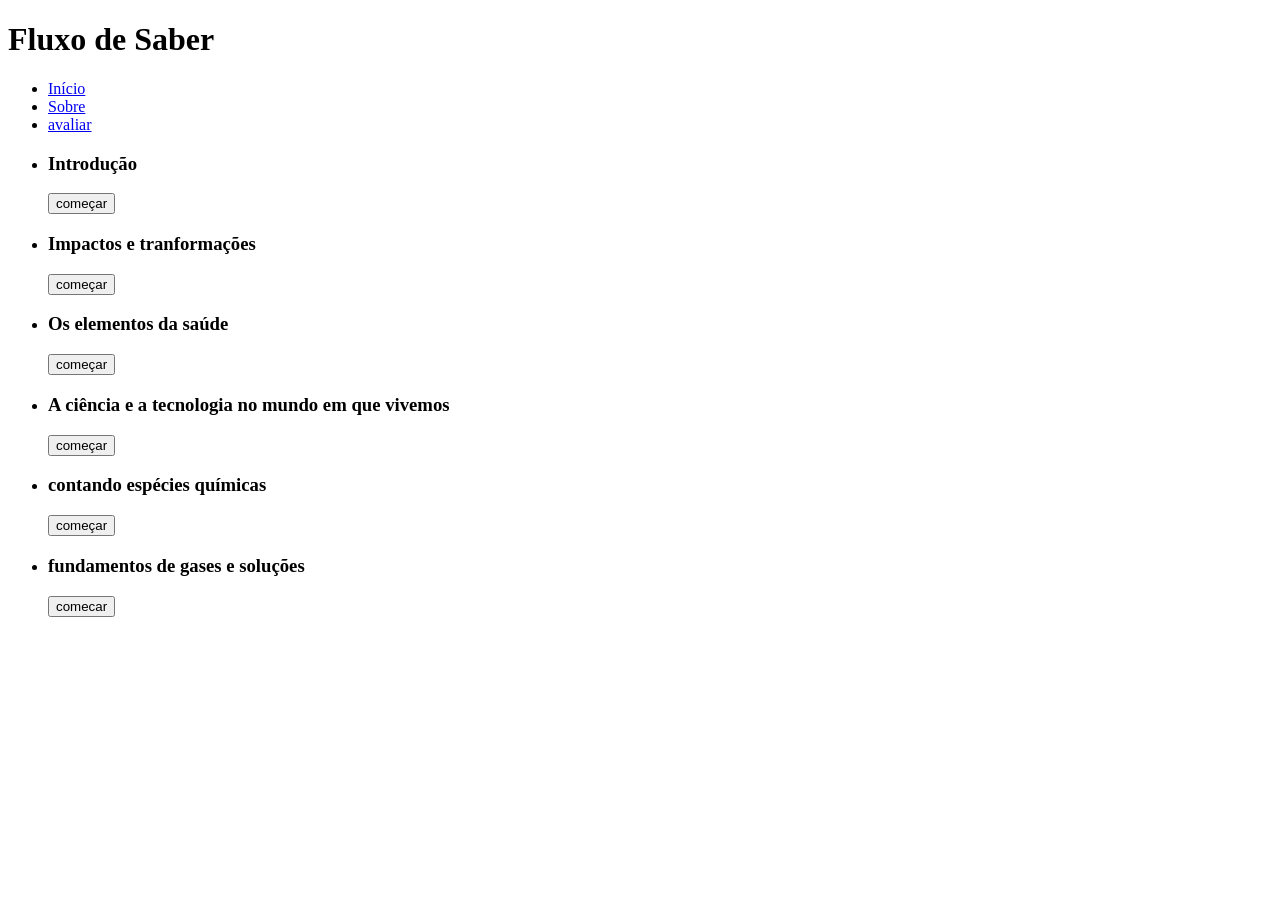
==== hf.html @ a446d2d9 "Create initial HTML structure for Educação page" ====
<!DOCTYPE html>
<html lang="pt-BR">
<head>
  <meta charset="UTF-8">
  <meta name="viewport" content="width=device-width, initial-scale=1.0">
  <title>Educação</title>
  <link rel="stylesheet" href="go.css">
</head>
<body>
  <header>
    <h1>Fluxo de Saber</h1>
    <nav>
      <ul>
      <li><a href="index.html">Início</a></li>
      <li><a href="#sobre">Sobre</a></li>
      <li><a href="#avaliar">avaliar</a></li>
      </ul>
    </nav>
  </header>
  <ul class="caixa">
    <li>
        <h3>Introdução</h3>
        <a href="quimica/q.html">
            <button>começar</button>
        </a>
    </li>
    <li class="rtreer">
        <h3>Impactos e tranformações</h3>
        <a href="">
            <button>começar</button>
        </a>
    </li>
    <li class="rtwo">
        <h3>Os elementos da saúde</h3>
        <a href="">
            <button>começar</button>
        </a>
    </li>
    <li class="rfor">
        <h3>A ciência e a tecnologia no mundo em que vivemos</h3>
        <a href="">
            <button>começar</button>
        </a>
    </li>
    <li class="rfive">
        <h3>contando espécies químicas</h3>
        <a href="">
            <button>começar</button>
        </a>
    </li>
    <li class="rsix">
        <h3>fundamentos de gases e soluções</h3>
        <a href="">
            <button>comecar</button>
        </a>
    </li>
  </ul>
</body>
</html>
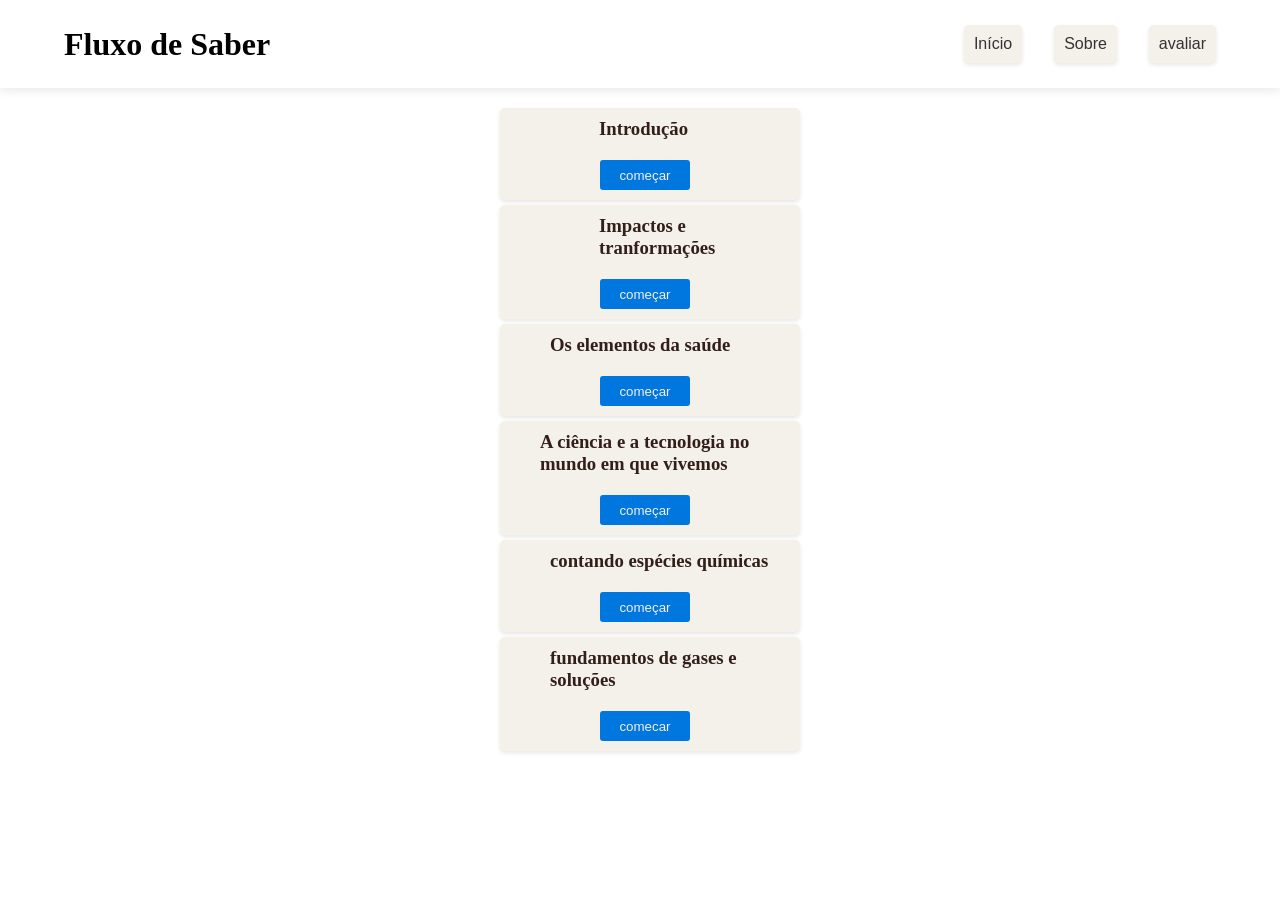
==== commit c08140ef: "Refactor HTML structure and button elements" ====
--- a/hf.html
+++ b/hf.html
@@ -21,37 +21,37 @@
     <li>
         <h3>Introdução</h3>
         <a href="quimica/q.html">
-            <button>começar</button>
+        <button>começar</button>
         </a>
     </li>
-    <li class="rtreer">
-        <h3>Impactos e tranformações</h3>
+    <li>
+        <h3  class="rtreer">Impactos e tranformações</h3>
         <a href="">
-            <button>começar</button>
+        <button>começar</button>
         </a>
     </li>
-    <li class="rtwo">
-        <h3>Os elementos da saúde</h3>
+    <li>
+        <h3 class="rtwo">Os elementos da saúde</h3>
         <a href="">
-            <button>começar</button>
+        <button>começar</button>
         </a>
     </li>
-    <li class="rfor">
-        <h3>A ciência e a tecnologia no mundo em que vivemos</h3>
+    <li>
+        <h3 class="rfor">A ciência e a tecnologia no mundo em que vivemos</h3>
         <a href="">
-            <button>começar</button>
+        <button>começar</button>
         </a>
     </li>
-    <li class="rfive">
-        <h3>contando espécies químicas</h3>
+    <li>
+        <h3 class="rfive">contando espécies químicas</h3>
         <a href="">
-            <button>começar</button>
+        <button>começar</button>
         </a>
     </li>
-    <li class="rsix">
-        <h3>fundamentos de gases e soluções</h3>
+    <li>
+        <h3  class="rsix">fundamentos de gases e soluções</h3>
         <a href="">
-            <button>comecar</button>
+        <button>comecar</button>
         </a>
     </li>
   </ul>
--- a/go.css
+++ b/go.css
@@ -0,0 +1,97 @@
+
+
+* {
+  margin: 0;
+  padding: 0;
+  box-sizing: border-box;
+}
+
+header {
+  display: flex;
+  justify-content: space-between;
+  align-items: center;
+  padding: 1.25rem 5%;
+  background-color: #ffffff;
+  box-shadow: 0 2px 10px rgba(0, 0, 0, 0.1);
+}
+
+header nav ul {
+  display: flex;
+  gap: 2rem;
+  list-style: none;
+}
+
+header nav a {
+  text-decoration: none;
+  color: #333333;
+  font-family: sans-serif;
+  font-weight: 500;
+  font-size: 1rem;
+  transition: color 0.3s ease;
+}
+
+header nav a:hover {
+  color: #0076df;
+}
+
+.caixa {
+    list-style: none;
+    padding: 0;
+    margin-top: 20px;
+    width: 300px;
+    height: 150px;
+    margin-left: 500px;
+}
+ul li {
+    background-color: #F4F0EA;
+    color: #331F19;
+    padding: 10px;
+    margin: 5px 0;
+    border-radius: 5px;
+    box-shadow: 0 2px 4px rgba(0, 0, 0, 0.1);
+}
+
+li {
+    margin-bottom: 30px;
+}
+
+h2 {
+  text-align: center;
+  margin: 5px;
+}
+
+button {
+  background-color: #0076df;
+  color: #F4F0EA;
+  border: 0cap;
+  border-radius: 3px;
+  height: 30px;
+  width: 90px;
+  margin-left: 90px;
+  cursor: pointer;
+}
+
+h3 {
+    margin-left: 89px;
+    margin-bottom: 20px;
+}
+
+.rtree {
+    margin-left: 20px;
+}
+
+.rtwo {
+    margin-left: 40px;
+}
+
+.rfor {
+    margin-left: 30px;
+}
+
+.rfive {
+    margin-left: 40px;
+}
+
+.rsix {
+    margin-left: 40px;
+}
